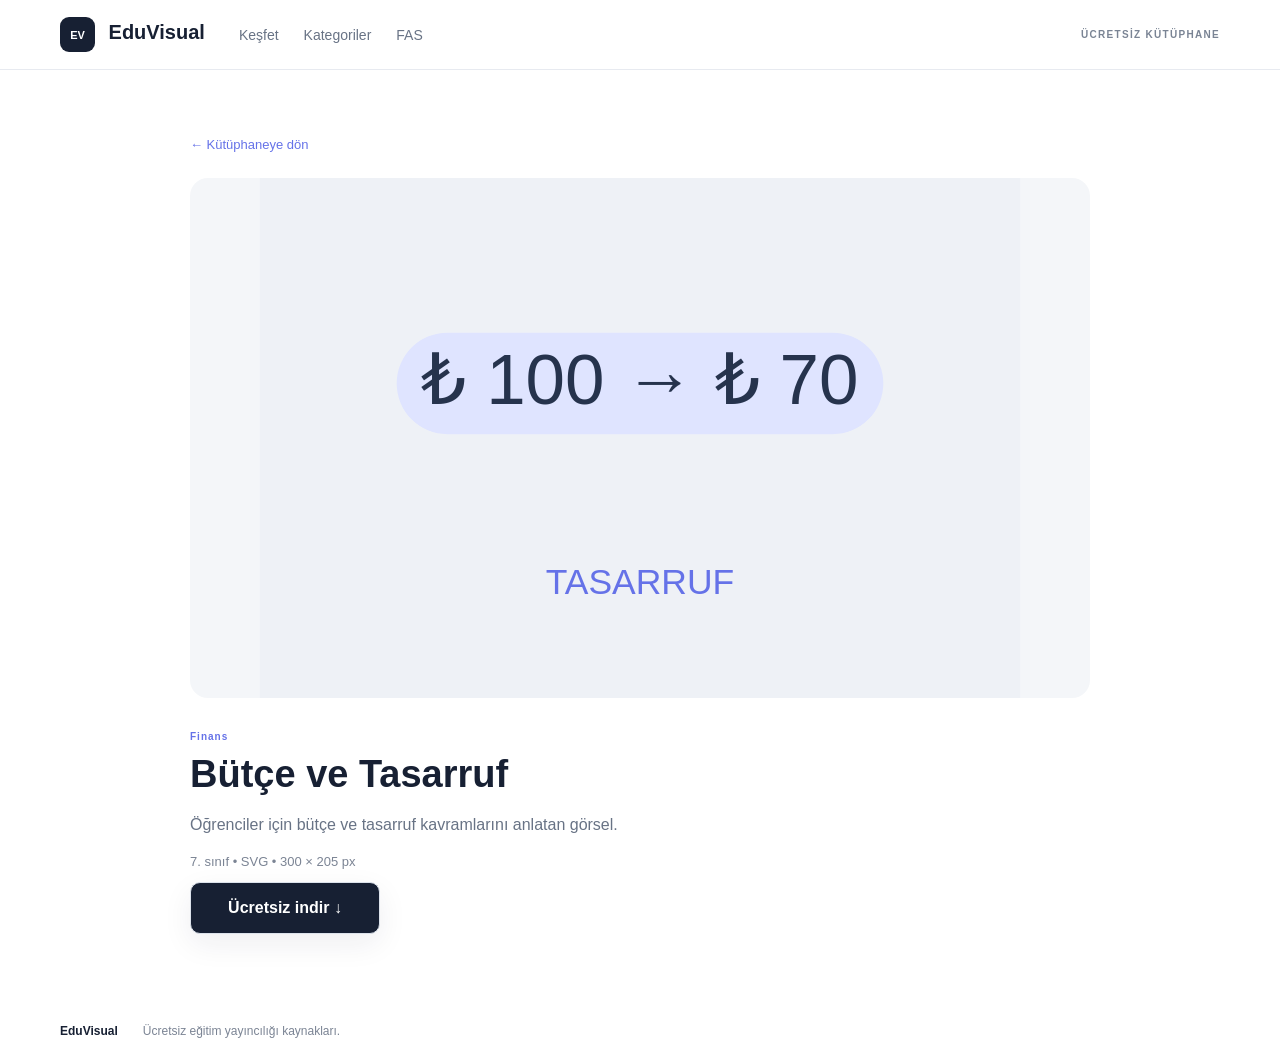
==== gorsel-butce-ve-tasarruf.html @ bfdc1871 "Add files via upload" ====
<!doctype html><html lang="tr"><head><meta charset="utf-8"><meta name="viewport" content="width=device-width,initial-scale=1"><meta name="description" content="Öğrenciler için bütçe ve tasarruf kavramlarını anlatan görsel. Ücretsiz indir."><title>Bütçe ve Tasarruf — EduVisual</title><link rel="stylesheet" href="style.css"></head><body>
<header><div class="wrap nav"><a class="brand" href="index.html"><b>EV</b> EduVisual</a><nav><a href="index.html">Keşfet</a><a href="index.html#kategoriler">Kategoriler</a><a href="index.html#fas">FAS</a></nav><span class="mini">ÜCRETSİZ KÜTÜPHANE</span></div></header>
<section class="section"><div class="wrap" style="max-width:900px"><a href="index.html" style="color:#6572e8;font-size:13px">← Kütüphaneye dön</a><div style="margin-top:25px;background:#f4f6f9;border-radius:18px;overflow:hidden"><img src="assets/previews/butce-ve-tasarruf.svg" alt="Bütçe ve Tasarruf" style="display:block;width:100%;max-height:520px;object-fit:contain"></div><div style="padding-top:28px"><small style="color:#6572e8;font-weight:bold;letter-spacing:1px">Finans</small><h1 style="font-size:38px;margin:9px 0">Bütçe ve Tasarruf</h1><p style="color:#687385;line-height:1.6">Öğrenciler için bütçe ve tasarruf kavramlarını anlatan görsel.</p><p style="font-size:13px;color:#7b8494">7. sınıf • SVG • 300 × 205 px</p><a href="assets/downloads/butce-ve-tasarruf.svg" download class="search button" style="display:inline-flex;align-items:center;justify-content:center;background:#172033;color:#fff;text-decoration:none;width:190px;height:52px;border-radius:10px;font-weight:bold">Ücretsiz indir ↓</a></div></div></section>
<footer><div class="wrap"><b>EduVisual</b><span>Ücretsiz eğitim yayıncılığı kaynakları.</span></div></footer></body></html>
---- style.css ----
*{box-sizing:border-box}body{margin:0;font-family:Arial,Helvetica,sans-serif;color:#172033}a{text-decoration:none;color:inherit}.wrap{width:min(1160px,calc(100% - 40px));margin:auto}header{height:70px;border-bottom:1px solid #e7eaf0;background:#fff;position:sticky;top:0;z-index:5}.nav{height:100%;display:flex;align-items:center;gap:34px}.brand{font-size:20px;font-weight:800}.brand b{display:inline-grid;place-items:center;background:#172033;color:#fff;border-radius:9px;width:35px;height:35px;margin-right:8px;font-size:11px}.nav nav{display:flex;gap:25px;color:#687385;font-size:14px}.mini{margin-left:auto;color:#7a8494;font-size:10px;letter-spacing:1.3px;font-weight:bold}.hero{padding:86px 0 72px;background:linear-gradient(135deg,#f5f7fb,#eef1f8);text-align:center}.hero small,.section small,.fas small{font-size:10px;letter-spacing:1.8px;font-weight:800;color:#687385}.hero h1{font-size:54px;line-height:1.03;letter-spacing:-2.5px;margin:16px 0}.hero em,.fas em{color:#6572e8;font-style:normal}.hero p{font-size:18px;color:#687385;margin:0 auto 28px;max-width:650px}.search{height:60px;max-width:820px;margin:auto;background:#fff;border:1px solid #dce2eb;border-radius:14px;display:flex;align-items:center;padding:6px;box-shadow:0 10px 30px #17203312}.search span{font-size:27px;color:#8b95a6;padding:0 14px}.search input{border:0;outline:0;flex:1;font-size:15px}.search button,.fas button{border:0;background:#172033;color:#fff;border-radius:10px;height:48px;padding:0 25px;font-weight:bold;cursor:pointer}#chips{display:flex;gap:8px;justify-content:center;margin-top:14px;flex-wrap:wrap}#chips button{background:#fff;border:1px solid #d8dee8;border-radius:30px;padding:8px 13px;color:#606b7c;cursor:pointer}.section{padding:65px 0}.gray{background:#f8f9fb}.heading{display:flex;justify-content:space-between;align-items:end;margin-bottom:25px}.heading h2{margin:7px 0 0;font-size:29px;letter-spacing:-.7px}.heading span{font-size:12px;color:#7b8494}.cats{display:grid;grid-template-columns:repeat(3,1fr);gap:14px}.cat{border:1px solid #e3e7ee;background:#fff;border-radius:14px;padding:20px;text-align:left;cursor:pointer}.cat b{display:grid;place-items:center;width:42px;height:42px;border-radius:10px;background:#eff1ff;color:#6572e8;margin-bottom:15px}.cat strong{display:block;font-size:16px;margin-bottom:5px}.cat span{font-size:12px;color:#7b8494}.grid{display:grid;grid-template-columns:repeat(4,1fr);gap:18px}.card{background:#fff;border:1px solid #e1e5ec;border-radius:13px;overflow:hidden;cursor:pointer}.thumb{height:205px}.thumb svg{display:block;width:100%;height:100%}.info{padding:13px 14px}.pill{font-size:9px;letter-spacing:.8px;color:#6572e8;font-weight:bold;text-transform:uppercase}.info h3{font-size:14px;margin:7px 0 5px}.info p{font-size:11px;color:#7b8494;margin:0}.empty{display:none;text-align:center;padding:60px;color:#7b8494}.fas{padding:75px 0;background:#151b2b;color:#fff}.fas h2{font-size:40px;line-height:1.08;margin:9px 0 15px}.fas p{color:#aab2c2;max-width:650px;line-height:1.6}.fas button{margin-top:10px;background:#fff;color:#172033}footer{padding:25px 0;color:#7b8494;font-size:12px}footer .wrap{display:flex;gap:25px}footer b{color:#172033}@media(max-width:850px){.grid{grid-template-columns:repeat(2,1fr)}.cats{grid-template-columns:repeat(2,1fr)}.nav nav{display:none}.hero h1{font-size:42px}}@media(max-width:520px){.grid,.cats{grid-template-columns:1fr}.wrap{width:calc(100% - 24px)}.hero h1{font-size:36px}}

.cat.active{border-color:#6572e8;box-shadow:0 0 0 2px #6572e822;background:#fafaff}
.clear-filter{display:none;border:1px solid #d8dee8;background:#fff;border-radius:9px;padding:8px 12px;color:#5f6979;cursor:pointer;font-size:12px}
.clear-filter.show{display:inline-block}
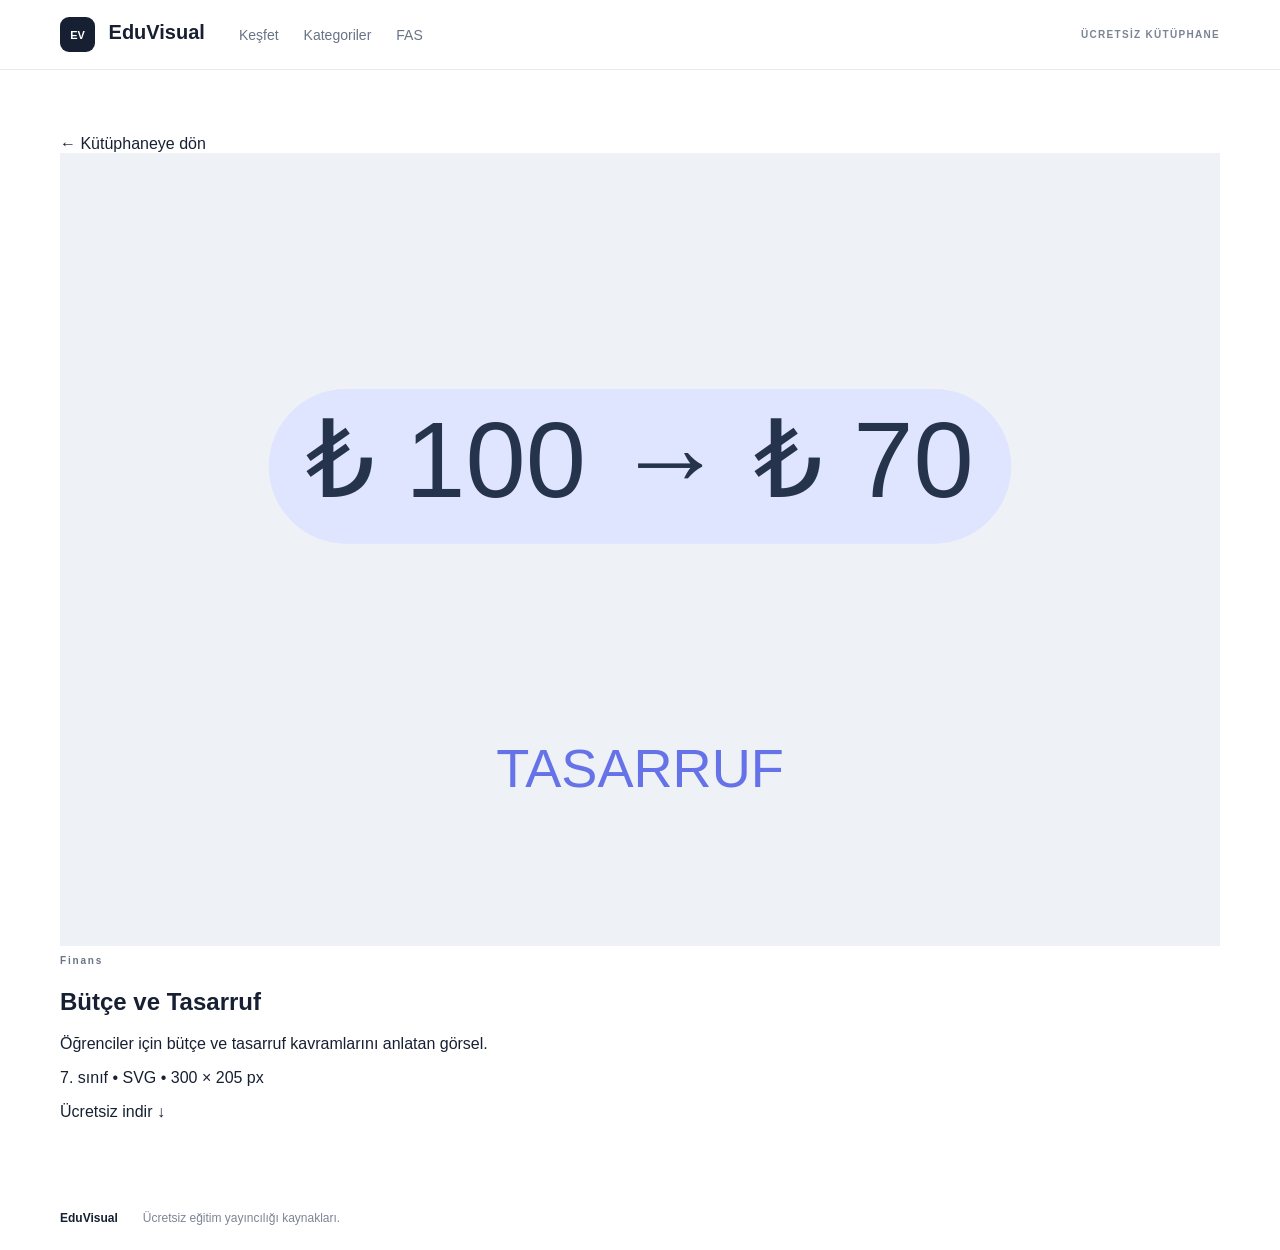
==== commit 23a53f75: "Update gorsel-butce-ve-tasarruf.html" ====
--- a/gorsel-butce-ve-tasarruf.html
+++ b/gorsel-butce-ve-tasarruf.html
@@ -1,4 +1,117 @@
-<!doctype html><html lang="tr"><head><meta charset="utf-8"><meta name="viewport" content="width=device-width,initial-scale=1"><meta name="description" content="Öğrenciler için bütçe ve tasarruf kavramlarını anlatan görsel. Ücretsiz indir."><title>Bütçe ve Tasarruf — EduVisual</title><link rel="stylesheet" href="style.css"></head><body>
-<header><div class="wrap nav"><a class="brand" href="index.html"><b>EV</b> EduVisual</a><nav><a href="index.html">Keşfet</a><a href="index.html#kategoriler">Kategoriler</a><a href="index.html#fas">FAS</a></nav><span class="mini">ÜCRETSİZ KÜTÜPHANE</span></div></header>
-<section class="section"><div class="wrap" style="max-width:900px"><a href="index.html" style="color:#6572e8;font-size:13px">← Kütüphaneye dön</a><div style="margin-top:25px;background:#f4f6f9;border-radius:18px;overflow:hidden"><img src="assets/previews/butce-ve-tasarruf.svg" alt="Bütçe ve Tasarruf" style="display:block;width:100%;max-height:520px;object-fit:contain"></div><div style="padding-top:28px"><small style="color:#6572e8;font-weight:bold;letter-spacing:1px">Finans</small><h1 style="font-size:38px;margin:9px 0">Bütçe ve Tasarruf</h1><p style="color:#687385;line-height:1.6">Öğrenciler için bütçe ve tasarruf kavramlarını anlatan görsel.</p><p style="font-size:13px;color:#7b8494">7. sınıf • SVG • 300 × 205 px</p><a href="assets/downloads/butce-ve-tasarruf.svg" download class="search button" style="display:inline-flex;align-items:center;justify-content:center;background:#172033;color:#fff;text-decoration:none;width:190px;height:52px;border-radius:10px;font-weight:bold">Ücretsiz indir ↓</a></div></div></section>
-<footer><div class="wrap"><b>EduVisual</b><span>Ücretsiz eğitim yayıncılığı kaynakları.</span></div></footer></body></html>+<!doctype html>
+<html lang="tr">
+
+<head>
+<meta charset="utf-8">
+<meta name="viewport" content="width=device-width, initial-scale=1">
+
+<meta
+  name="description"
+  content="Öğrenciler için bütçe ve tasarruf kavramlarını anlatan görsel. Ücretsiz indir."
+>
+
+<title>Bütçe ve Tasarruf — EduVisual</title>
+
+<link rel="stylesheet" href="style.css">
+</head>
+
+<body>
+
+<header>
+  <div class="wrap nav">
+
+    <a class="brand" href="index.html">
+      <b>EV</b> EduVisual
+    </a>
+
+    <nav>
+      <a href="index.html">Keşfet</a>
+      <a href="index.html#kategoriler">Kategoriler</a>
+      <a href="index.html#fas">FAS</a>
+    </nav>
+
+    <span class="mini">
+      ÜCRETSİZ KÜTÜPHANE
+    </span>
+
+  </div>
+</header>
+
+
+<section class="section">
+
+  <div class="wrap detail-page">
+
+    <a
+      href="index.html"
+      class="back-link"
+    >
+      ← Kütüphaneye dön
+    </a>
+
+
+    <!-- GÖRSEL -->
+
+    <div class="detail-image-box">
+
+      <img
+        class="detail-image"
+        src="assets/previews/butce-ve-tasarruf.svg"
+        alt="Bütçe ve Tasarruf"
+      >
+
+    </div>
+
+
+    <!-- BİLGİ -->
+
+    <div class="detail-info">
+
+      <small class="detail-category">
+        Finans
+      </small>
+
+      <h1>
+        Bütçe ve Tasarruf
+      </h1>
+
+      <p class="detail-description">
+        Öğrenciler için bütçe ve tasarruf kavramlarını anlatan görsel.
+      </p>
+
+      <p class="detail-meta">
+        7. sınıf • SVG • 300 × 205 px
+      </p>
+
+
+      <a
+        href="assets/downloads/butce-ve-tasarruf.svg"
+        download
+        class="download-button"
+      >
+        Ücretsiz indir ↓
+      </a>
+
+    </div>
+
+  </div>
+
+</section>
+
+
+<footer>
+
+  <div class="wrap">
+
+    <b>EduVisual</b>
+
+    <span>
+      Ücretsiz eğitim yayıncılığı kaynakları.
+    </span>
+
+  </div>
+
+</footer>
+
+</body>
+</html>
